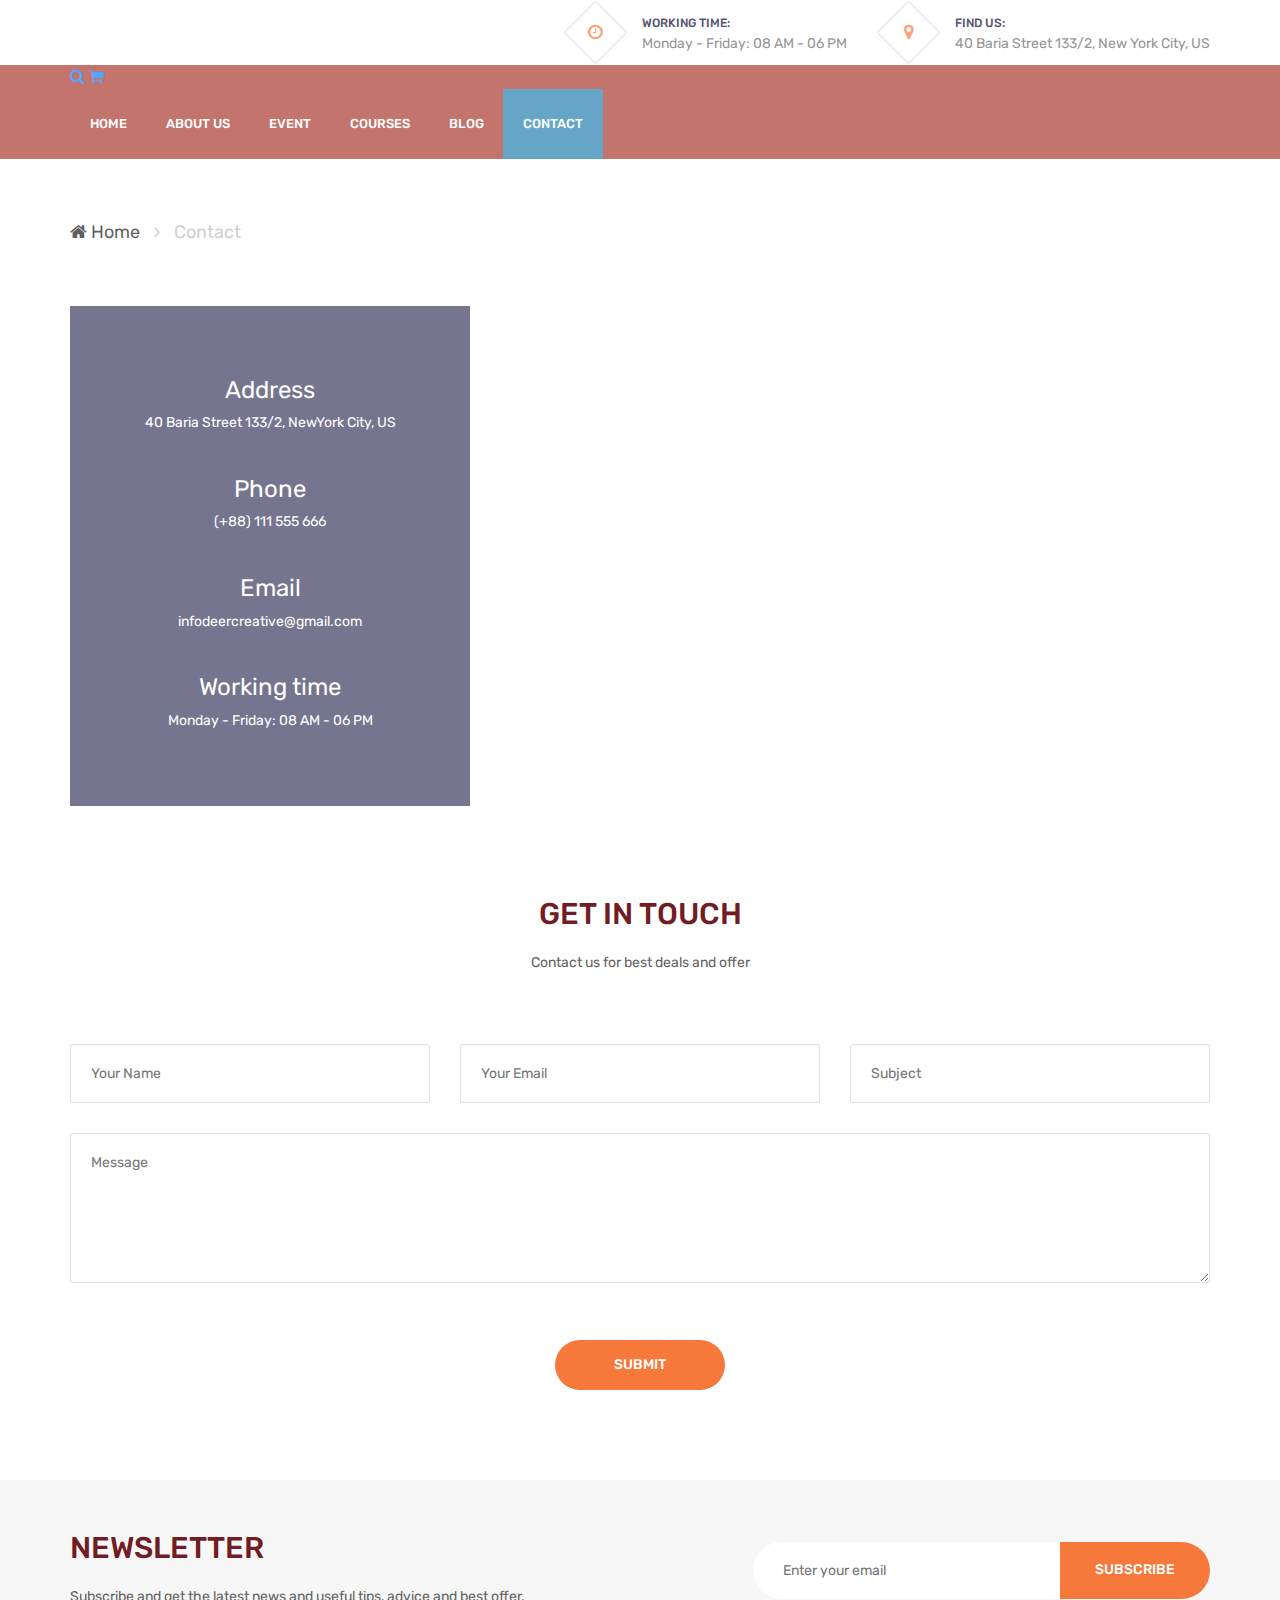
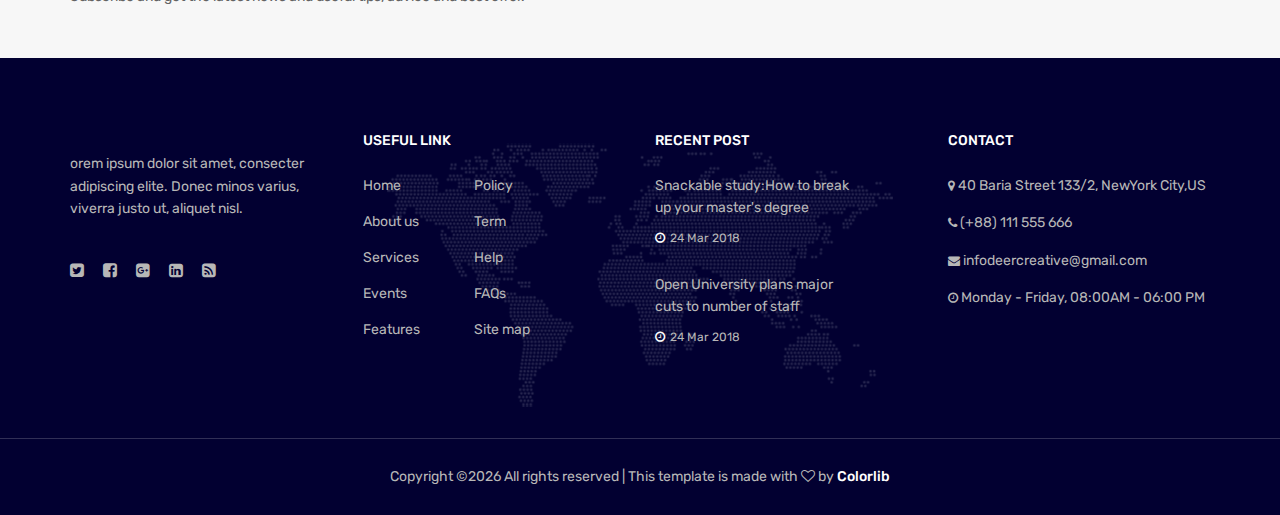
==== contact.html @ a2e0d4f1 "unica" ====
<!DOCTYPE html>
<html lang="en">
<head>
	<title>Unica - University Template</title>
	<meta charset="UTF-8">
	<meta name="description" content="Unica University Template">
	<meta name="keywords" content="event, unica, creative, html">
	<meta name="viewport" content="width=device-width, initial-scale=1.0">
	<!-- Favicon -->   
	<link href="img/favicon.ico" rel="shortcut icon"/>

	<!-- Google Fonts -->
	<link href="https://fonts.googleapis.com/css?family=Rubik:400,400i,500,500i,700,700i" rel="stylesheet">

	<!-- Stylesheets -->
	<link rel="stylesheet" href="css/bootstrap.min.css"/>
	<link rel="stylesheet" href="css/font-awesome.min.css"/>
	<link rel="stylesheet" href="css/themify-icons.css"/>
	<link rel="stylesheet" href="css/owl.carousel.css"/>
	<link rel="stylesheet" href="css/style.css"/>


	<!--[if lt IE 9]>
	  <script src="https://oss.maxcdn.com/html5shiv/3.7.2/html5shiv.min.js"></script>
	  <script src="https://oss.maxcdn.com/respond/1.4.2/respond.min.js"></script>
	<![endif]-->

</head>
<body>
	<!-- Page Preloder -->
	<div id="preloder">
		<div class="loader"></div>
	</div>


	<!-- header section -->
	<header class="header-section">
		<div class="container">
			<!-- logo -->
			<a href="index.html" class="site-logo"><img src="img/logo.png" alt=""></a>
			<div class="nav-switch">
				<i class="fa fa-bars"></i>
			</div>
			<div class="header-info">
				<div class="hf-item">
					<i class="fa fa-clock-o"></i>
					<p><span>Working time:</span>Monday - Friday: 08 AM - 06 PM</p>
				</div>
				<div class="hf-item">
					<i class="fa fa-map-marker"></i>
					<p><span>Find us:</span>40 Baria Street 133/2, New York City, US</p>
				</div>
			</div>
		</div>
	</header>
	<!-- header section end-->


	<!-- Header section  -->
	<nav class="nav-section">
		<div class="container">
			<div class="nav-right">
				<a href=""><i class="fa fa-search"></i></a>
				<a href=""><i class="fa fa-shopping-cart"></i></a>
			</div>
			<ul class="main-menu">
				<li><a href="index.html">Home</a></li>
				<li><a href="about.html">About Us</a></li>
				<li><a href="#">Event</a></li>
				<li><a href="course.html">COURSES</a></li>
				<li><a href="blog.html">blog</a></li>
				<li class="active"><a href="contact.html">Contact</a></li>
			</ul>
		</div>
	</nav>
	<!-- Header section end -->


	<!-- Breadcrumb section -->
	<div class="site-breadcrumb">
		<div class="container">
			<a href="#"><i class="fa fa-home"></i> Home</a> <i class="fa fa-angle-right"></i>
			<span>Contact</span>
		</div>
	</div>
	<!-- Breadcrumb section end -->


	<!-- Courses section -->
	<section class="contact-page spad pt-0">
		<div class="container">
			<div class="map-section">
				<div class="contact-info-warp">
					<div class="contact-info">
						<h4>Address</h4>
						<p>40 Baria Street 133/2, NewYork City, US</p>
					</div>
					<div class="contact-info">
						<h4>Phone</h4>
						<p>(+88) 111 555 666</p>
					</div>
					<div class="contact-info">
						<h4>Email</h4>
						<p>infodeercreative@gmail.com</p>
					</div>
					<div class="contact-info">
						<h4>Working time</h4>
						<p>Monday - Friday: 08 AM - 06 PM</p>
					</div>
				</div>
				<!-- Google map -->
				<div class="map" id="map-canvas"></div>
			</div>
			<div class="contact-form spad pb-0">
				<div class="section-title text-center">
					<h3>GET IN TOUCH</h3>
					<p>Contact us for best deals and offer</p>
				</div>
				<form class="comment-form --contact">
					<div class="row">
						<div class="col-lg-4">
							<input type="text" placeholder="Your Name">
						</div>
						<div class="col-lg-4">
							<input type="text" placeholder="Your Email">
						</div>
						<div class="col-lg-4">
							<input type="text" placeholder="Subject">
						</div>
						<div class="col-lg-12">
							<textarea placeholder="Message"></textarea>
							<div class="text-center">
								<button class="site-btn">SUBMIT</button>
							</div>
						</div>
					</div>
				</form>
			</div>
		</div>
	</section>
	<!-- Courses section end-->


	<!-- Newsletter section -->
	<section class="newsletter-section">
		<div class="container">
			<div class="row">
				<div class="col-md-5 col-lg-7">
					<div class="section-title mb-md-0">
					<h3>NEWSLETTER</h3>
					<p>Subscribe and get the latest news and useful tips, advice and best offer.</p>
				</div>
				</div>
				<div class="col-md-7 col-lg-5">
					<form class="newsletter">
						<input type="text" placeholder="Enter your email">
						<button class="site-btn">SUBSCRIBE</button>
					</form>
				</div>
			</div>
		</div>
	</section>
	<!-- Newsletter section end -->	


	<!-- Footer section -->
	<footer class="footer-section">
		<div class="container footer-top">
			<div class="row">
				<!-- widget -->
				<div class="col-sm-6 col-lg-3 footer-widget">
					<div class="about-widget">
						<img src="img/logo-light.png" alt="">
						<p>orem ipsum dolor sit amet, consecter adipiscing elite. Donec minos varius, viverra justo ut, aliquet nisl.</p>
						<div class="social pt-1">
							<a href=""><i class="fa fa-twitter-square"></i></a>
							<a href=""><i class="fa fa-facebook-square"></i></a>
							<a href=""><i class="fa fa-google-plus-square"></i></a>
							<a href=""><i class="fa fa-linkedin-square"></i></a>
							<a href=""><i class="fa fa-rss-square"></i></a>
						</div>
					</div>
				</div>
				<!-- widget -->
				<div class="col-sm-6 col-lg-3 footer-widget">
					<h6 class="fw-title">USEFUL LINK</h6>
					<div class="dobule-link">
						<ul>
							<li><a href="">Home</a></li>
							<li><a href="">About us</a></li>
							<li><a href="">Services</a></li>
							<li><a href="">Events</a></li>
							<li><a href="">Features</a></li>
						</ul>
						<ul>
							<li><a href="">Policy</a></li>
							<li><a href="">Term</a></li>
							<li><a href="">Help</a></li>
							<li><a href="">FAQs</a></li>
							<li><a href="">Site map</a></li>
						</ul>
					</div>
				</div>
				<!-- widget -->
				<div class="col-sm-6 col-lg-3 footer-widget">
					<h6 class="fw-title">RECENT POST</h6>
					<ul class="recent-post">
						<li>
							<p>Snackable study:How to break <br> up your master's degree</p>
							<span><i class="fa fa-clock-o"></i>24 Mar 2018</span>
						</li>
						<li>
							<p>Open University plans major <br> cuts to number of staff</p>
							<span><i class="fa fa-clock-o"></i>24 Mar 2018</span>
						</li>
					</ul>
				</div>
				<!-- widget -->
				<div class="col-sm-6 col-lg-3 footer-widget">
					<h6 class="fw-title">CONTACT</h6>
					<ul class="contact">
						<li><p><i class="fa fa-map-marker"></i> 40 Baria Street 133/2, NewYork City,US</p></li>
						<li><p><i class="fa fa-phone"></i> (+88) 111 555 666</p></li>
						<li><p><i class="fa fa-envelope"></i> infodeercreative@gmail.com</p></li>
						<li><p><i class="fa fa-clock-o"></i> Monday - Friday, 08:00AM - 06:00 PM</p></li>
					</ul>
				</div>
			</div>
		</div>
		<!-- copyright -->
		<div class="copyright">
			<div class="container">
				<p><!-- Link back to Colorlib can't be removed. Template is licensed under CC BY 3.0. -->
Copyright &copy;<script>document.write(new Date().getFullYear());</script> All rights reserved | This template is made with <i class="fa fa-heart-o" aria-hidden="true"></i> by <a href="https://colorlib.com" target="_blank">Colorlib</a>
<!-- Link back to Colorlib can't be removed. Template is licensed under CC BY 3.0. --></p>
			</div>		
		</div>
	</footer>
	<!-- Footer section end-->



	<!--====== Javascripts & Jquery ======-->
	<script src="js/jquery-3.2.1.min.js"></script>
	<script src="js/owl.carousel.min.js"></script>
	<script src="js/jquery.countdown.js"></script>
	<script src="js/masonry.pkgd.min.js"></script>
	<script src="js/magnific-popup.min.js"></script>
	<script src="js/main.js"></script>


	<!-- load for map -->
	<script src="https://maps.googleapis.com/maps/api/js?key=AIzaSyB0YyDTa0qqOjIerob2VTIwo_XVMhrruxo"></script>
	<script src="js/map.js"></script>
	
</body>
</html>
---- css/themify-icons.css ----
@font-face {
	font-family: 'themify';
	src:url('../icon-fonts/themify.eot?-fvbane');
	src:url('../icon-fonts/themify.eot?#iefix-fvbane') format('embedded-opentype'),
		url('../icon-fonts/themify.woff?-fvbane') format('woff'),
		url('../icon-fonts/themify.ttf?-fvbane') format('truetype'),
		url('../icon-fonts/themify.svg?-fvbane#themify') format('svg');
	font-weight: normal;
	font-style: normal;
}

[class^="ti-"], [class*=" ti-"] {
	font-family: 'themify';
	speak: none;
	font-style: normal;
	font-weight: normal;
	font-variant: normal;
	text-transform: none;
	line-height: 1;

	/* Better Font Rendering =========== */
	-webkit-font-smoothing: antialiased;
	-moz-osx-font-smoothing: grayscale;
}

.ti-wand:before {
	content: "\e600";
}
.ti-volume:before {
	content: "\e601";
}
.ti-user:before {
	content: "\e602";
}
.ti-unlock:before {
	content: "\e603";
}
.ti-unlink:before {
	content: "\e604";
}
.ti-trash:before {
	content: "\e605";
}
.ti-thought:before {
	content: "\e606";
}
.ti-target:before {
	content: "\e607";
}
.ti-tag:before {
	content: "\e608";
}
.ti-tablet:before {
	content: "\e609";
}
.ti-star:before {
	content: "\e60a";
}
.ti-spray:before {
	content: "\e60b";
}
.ti-signal:before {
	content: "\e60c";
}
.ti-shopping-cart:before {
	content: "\e60d";
}
.ti-shopping-cart-full:before {
	content: "\e60e";
}
.ti-settings:before {
	content: "\e60f";
}
.ti-search:before {
	content: "\e610";
}
.ti-zoom-in:before {
	content: "\e611";
}
.ti-zoom-out:before {
	content: "\e612";
}
.ti-cut:before {
	content: "\e613";
}
.ti-ruler:before {
	content: "\e614";
}
.ti-ruler-pencil:before {
	content: "\e615";
}
.ti-ruler-alt:before {
	content: "\e616";
}
.ti-bookmark:before {
	content: "\e617";
}
.ti-bookmark-alt:before {
	content: "\e618";
}
.ti-reload:before {
	content: "\e619";
}
.ti-plus:before {
	content: "\e61a";
}
.ti-pin:before {
	content: "\e61b";
}
.ti-pencil:before {
	content: "\e61c";
}
.ti-pencil-alt:before {
	content: "\e61d";
}
.ti-paint-roller:before {
	content: "\e61e";
}
.ti-paint-bucket:before {
	content: "\e61f";
}
.ti-na:before {
	content: "\e620";
}
.ti-mobile:before {
	content: "\e621";
}
.ti-minus:before {
	content: "\e622";
}
.ti-medall:before {
	content: "\e623";
}
.ti-medall-alt:before {
	content: "\e624";
}
.ti-marker:before {
	content: "\e625";
}
.ti-marker-alt:before {
	content: "\e626";
}
.ti-arrow-up:before {
	content: "\e627";
}
.ti-arrow-right:before {
	content: "\e628";
}
.ti-arrow-left:before {
	content: "\e629";
}
.ti-arrow-down:before {
	content: "\e62a";
}
.ti-lock:before {
	content: "\e62b";
}
.ti-location-arrow:before {
	content: "\e62c";
}
.ti-link:before {
	content: "\e62d";
}
.ti-layout:before {
	content: "\e62e";
}
.ti-layers:before {
	content: "\e62f";
}
.ti-layers-alt:before {
	content: "\e630";
}
.ti-key:before {
	content: "\e631";
}
.ti-import:before {
	content: "\e632";
}
.ti-image:before {
	content: "\e633";
}
.ti-heart:before {
	content: "\e634";
}
.ti-heart-broken:before {
	content: "\e635";
}
.ti-hand-stop:before {
	content: "\e636";
}
.ti-hand-open:before {
	content: "\e637";
}
.ti-hand-drag:before {
	content: "\e638";
}
.ti-folder:before {
	content: "\e639";
}
.ti-flag:before {
	content: "\e63a";
}
.ti-flag-alt:before {
	content: "\e63b";
}
.ti-flag-alt-2:before {
	content: "\e63c";
}
.ti-eye:before {
	content: "\e63d";
}
.ti-export:before {
	content: "\e63e";
}
.ti-exchange-vertical:before {
	content: "\e63f";
}
.ti-desktop:before {
	content: "\e640";
}
.ti-cup:before {
	content: "\e641";
}
.ti-crown:before {
	content: "\e642";
}
.ti-comments:before {
	content: "\e643";
}
.ti-comment:before {
	content: "\e644";
}
.ti-comment-alt:before {
	content: "\e645";
}
.ti-close:before {
	content: "\e646";
}
.ti-clip:before {
	content: "\e647";
}
.ti-angle-up:before {
	content: "\e648";
}
.ti-angle-right:before {
	content: "\e649";
}
.ti-angle-left:before {
	content: "\e64a";
}
.ti-angle-down:before {
	content: "\e64b";
}
.ti-check:before {
	content: "\e64c";
}
.ti-check-box:before {
	content: "\e64d";
}
.ti-camera:before {
	content: "\e64e";
}
.ti-announcement:before {
	content: "\e64f";
}
.ti-brush:before {
	content: "\e650";
}
.ti-briefcase:before {
	content: "\e651";
}
.ti-bolt:before {
	content: "\e652";
}
.ti-bolt-alt:before {
	content: "\e653";
}
.ti-blackboard:before {
	content: "\e654";
}
.ti-bag:before {
	content: "\e655";
}
.ti-move:before {
	content: "\e656";
}
.ti-arrows-vertical:before {
	content: "\e657";
}
.ti-arrows-horizontal:before {
	content: "\e658";
}
.ti-fullscreen:before {
	content: "\e659";
}
.ti-arrow-top-right:before {
	content: "\e65a";
}
.ti-arrow-top-left:before {
	content: "\e65b";
}
.ti-arrow-circle-up:before {
	content: "\e65c";
}
.ti-arrow-circle-right:before {
	content: "\e65d";
}
.ti-arrow-circle-left:before {
	content: "\e65e";
}
.ti-arrow-circle-down:before {
	content: "\e65f";
}
.ti-angle-double-up:before {
	content: "\e660";
}
.ti-angle-double-right:before {
	content: "\e661";
}
.ti-angle-double-left:before {
	content: "\e662";
}
.ti-angle-double-down:before {
	content: "\e663";
}
.ti-zip:before {
	content: "\e664";
}
.ti-world:before {
	content: "\e665";
}
.ti-wheelchair:before {
	content: "\e666";
}
.ti-view-list:before {
	content: "\e667";
}
.ti-view-list-alt:before {
	content: "\e668";
}
.ti-view-grid:before {
	content: "\e669";
}
.ti-uppercase:before {
	content: "\e66a";
}
.ti-upload:before {
	content: "\e66b";
}
.ti-underline:before {
	content: "\e66c";
}
.ti-truck:before {
	content: "\e66d";
}
.ti-timer:before {
	content: "\e66e";
}
.ti-ticket:before {
	content: "\e66f";
}
.ti-thumb-up:before {
	content: "\e670";
}
.ti-thumb-down:before {
	content: "\e671";
}
.ti-text:before {
	content: "\e672";
}
.ti-stats-up:before {
	content: "\e673";
}
.ti-stats-down:before {
	content: "\e674";
}
.ti-split-v:before {
	content: "\e675";
}
.ti-split-h:before {
	content: "\e676";
}
.ti-smallcap:before {
	content: "\e677";
}
.ti-shine:before {
	content: "\e678";
}
.ti-shift-right:before {
	content: "\e679";
}
.ti-shift-left:before {
	content: "\e67a";
}
.ti-shield:before {
	content: "\e67b";
}
.ti-notepad:before {
	content: "\e67c";
}
.ti-server:before {
	content: "\e67d";
}
.ti-quote-right:before {
	content: "\e67e";
}
.ti-quote-left:before {
	content: "\e67f";
}
.ti-pulse:before {
	content: "\e680";
}
.ti-printer:before {
	content: "\e681";
}
.ti-power-off:before {
	content: "\e682";
}
.ti-plug:before {
	content: "\e683";
}
.ti-pie-chart:before {
	content: "\e684";
}
.ti-paragraph:before {
	content: "\e685";
}
.ti-panel:before {
	content: "\e686";
}
.ti-package:before {
	content: "\e687";
}
.ti-music:before {
	content: "\e688";
}
.ti-music-alt:before {
	content: "\e689";
}
.ti-mouse:before {
	content: "\e68a";
}
.ti-mouse-alt:before {
	content: "\e68b";
}
.ti-money:before {
	content: "\e68c";
}
.ti-microphone:before {
	content: "\e68d";
}
.ti-menu:before {
	content: "\e68e";
}
.ti-menu-alt:before {
	content: "\e68f";
}
.ti-map:before {
	content: "\e690";
}
.ti-map-alt:before {
	content: "\e691";
}
.ti-loop:before {
	content: "\e692";
}
.ti-location-pin:before {
	content: "\e693";
}
.ti-list:before {
	content: "\e694";
}
.ti-light-bulb:before {
	content: "\e695";
}
.ti-Italic:before {
	content: "\e696";
}
.ti-info:before {
	content: "\e697";
}
.ti-infinite:before {
	content: "\e698";
}
.ti-id-badge:before {
	content: "\e699";
}
.ti-hummer:before {
	content: "\e69a";
}
.ti-home:before {
	content: "\e69b";
}
.ti-help:before {
	content: "\e69c";
}
.ti-headphone:before {
	content: "\e69d";
}
.ti-harddrives:before {
	content: "\e69e";
}
.ti-harddrive:before {
	content: "\e69f";
}
.ti-gift:before {
	content: "\e6a0";
}
.ti-game:before {
	content: "\e6a1";
}
.ti-filter:before {
	content: "\e6a2";
}
.ti-files:before {
	content: "\e6a3";
}
.ti-file:before {
	content: "\e6a4";
}
.ti-eraser:before {
	content: "\e6a5";
}
.ti-envelope:before {
	content: "\e6a6";
}
.ti-download:before {
	content: "\e6a7";
}
.ti-direction:before {
	content: "\e6a8";
}
.ti-direction-alt:before {
	content: "\e6a9";
}
.ti-dashboard:before {
	content: "\e6aa";
}
.ti-control-stop:before {
	content: "\e6ab";
}
.ti-control-shuffle:before {
	content: "\e6ac";
}
.ti-control-play:before {
	content: "\e6ad";
}
.ti-control-pause:before {
	content: "\e6ae";
}
.ti-control-forward:before {
	content: "\e6af";
}
.ti-control-backward:before {
	content: "\e6b0";
}
.ti-cloud:before {
	content: "\e6b1";
}
.ti-cloud-up:before {
	content: "\e6b2";
}
.ti-cloud-down:before {
	content: "\e6b3";
}
.ti-clipboard:before {
	content: "\e6b4";
}
.ti-car:before {
	content: "\e6b5";
}
.ti-calendar:before {
	content: "\e6b6";
}
.ti-book:before {
	content: "\e6b7";
}
.ti-bell:before {
	content: "\e6b8";
}
.ti-basketball:before {
	content: "\e6b9";
}
.ti-bar-chart:before {
	content: "\e6ba";
}
.ti-bar-chart-alt:before {
	content: "\e6bb";
}
.ti-back-right:before {
	content: "\e6bc";
}
.ti-back-left:before {
	content: "\e6bd";
}
.ti-arrows-corner:before {
	content: "\e6be";
}
.ti-archive:before {
	content: "\e6bf";
}
.ti-anchor:before {
	content: "\e6c0";
}
.ti-align-right:before {
	content: "\e6c1";
}
.ti-align-left:before {
	content: "\e6c2";
}
.ti-align-justify:before {
	content: "\e6c3";
}
.ti-align-center:before {
	content: "\e6c4";
}
.ti-alert:before {
	content: "\e6c5";
}
.ti-alarm-clock:before {
	content: "\e6c6";
}
.ti-agenda:before {
	content: "\e6c7";
}
.ti-write:before {
	content: "\e6c8";
}
.ti-window:before {
	content: "\e6c9";
}
.ti-widgetized:before {
	content: "\e6ca";
}
.ti-widget:before {
	content: "\e6cb";
}
.ti-widget-alt:before {
	content: "\e6cc";
}
.ti-wallet:before {
	content: "\e6cd";
}
.ti-video-clapper:before {
	content: "\e6ce";
}
.ti-video-camera:before {
	content: "\e6cf";
}
.ti-vector:before {
	content: "\e6d0";
}
.ti-themify-logo:before {
	content: "\e6d1";
}
.ti-themify-favicon:before {
	content: "\e6d2";
}
.ti-themify-favicon-alt:before {
	content: "\e6d3";
}
.ti-support:before {
	content: "\e6d4";
}
.ti-stamp:before {
	content: "\e6d5";
}
.ti-split-v-alt:before {
	content: "\e6d6";
}
.ti-slice:before {
	content: "\e6d7";
}
.ti-shortcode:before {
	content: "\e6d8";
}
.ti-shift-right-alt:before {
	content: "\e6d9";
}
.ti-shift-left-alt:before {
	content: "\e6da";
}
.ti-ruler-alt-2:before {
	content: "\e6db";
}
.ti-receipt:before {
	content: "\e6dc";
}
.ti-pin2:before {
	content: "\e6dd";
}
.ti-pin-alt:before {
	content: "\e6de";
}
.ti-pencil-alt2:before {
	content: "\e6df";
}
.ti-palette:before {
	content: "\e6e0";
}
.ti-more:before {
	content: "\e6e1";
}
.ti-more-alt:before {
	content: "\e6e2";
}
.ti-microphone-alt:before {
	content: "\e6e3";
}
.ti-magnet:before {
	content: "\e6e4";
}
.ti-line-double:before {
	content: "\e6e5";
}
.ti-line-dotted:before {
	content: "\e6e6";
}
.ti-line-dashed:before {
	content: "\e6e7";
}
.ti-layout-width-full:before {
	content: "\e6e8";
}
.ti-layout-width-default:before {
	content: "\e6e9";
}
.ti-layout-width-default-alt:before {
	content: "\e6ea";
}
.ti-layout-tab:before {
	content: "\e6eb";
}
.ti-layout-tab-window:before {
	content: "\e6ec";
}
.ti-layout-tab-v:before {
	content: "\e6ed";
}
.ti-layout-tab-min:before {
	content: "\e6ee";
}
.ti-layout-slider:before {
	content: "\e6ef";
}
.ti-layout-slider-alt:before {
	content: "\e6f0";
}
.ti-layout-sidebar-right:before {
	content: "\e6f1";
}
.ti-layout-sidebar-none:before {
	content: "\e6f2";
}
.ti-layout-sidebar-left:before {
	content: "\e6f3";
}
.ti-layout-placeholder:before {
	content: "\e6f4";
}
.ti-layout-menu:before {
	content: "\e6f5";
}
.ti-layout-menu-v:before {
	content: "\e6f6";
}
.ti-layout-menu-separated:before {
	content: "\e6f7";
}
.ti-layout-menu-full:before {
	content: "\e6f8";
}
.ti-layout-media-right-alt:before {
	content: "\e6f9";
}
.ti-layout-media-right:before {
	content: "\e6fa";
}
.ti-layout-media-overlay:before {
	content: "\e6fb";
}
.ti-layout-media-overlay-alt:before {
	content: "\e6fc";
}
.ti-layout-media-overlay-alt-2:before {
	content: "\e6fd";
}
.ti-layout-media-left-alt:before {
	content: "\e6fe";
}
.ti-layout-media-left:before {
	content: "\e6ff";
}
.ti-layout-media-center-alt:before {
	content: "\e700";
}
.ti-layout-media-center:before {
	content: "\e701";
}
.ti-layout-list-thumb:before {
	content: "\e702";
}
.ti-layout-list-thumb-alt:before {
	content: "\e703";
}
.ti-layout-list-post:before {
	content: "\e704";
}
.ti-layout-list-large-image:before {
	content: "\e705";
}
.ti-layout-line-solid:before {
	content: "\e706";
}
.ti-layout-grid4:before {
	content: "\e707";
}
.ti-layout-grid3:before {
	content: "\e708";
}
.ti-layout-grid2:before {
	content: "\e709";
}
.ti-layout-grid2-thumb:before {
	content: "\e70a";
}
.ti-layout-cta-right:before {
	content: "\e70b";
}
.ti-layout-cta-left:before {
	content: "\e70c";
}
.ti-layout-cta-center:before {
	content: "\e70d";
}
.ti-layout-cta-btn-right:before {
	content: "\e70e";
}
.ti-layout-cta-btn-left:before {
	content: "\e70f";
}
.ti-layout-column4:before {
	content: "\e710";
}
.ti-layout-column3:before {
	content: "\e711";
}
.ti-layout-column2:before {
	content: "\e712";
}
.ti-layout-accordion-separated:before {
	content: "\e713";
}
.ti-layout-accordion-merged:before {
	content: "\e714";
}
.ti-layout-accordion-list:before {
	content: "\e715";
}
.ti-ink-pen:before {
	content: "\e716";
}
.ti-info-alt:before {
	content: "\e717";
}
.ti-help-alt:before {
	content: "\e718";
}
.ti-headphone-alt:before {
	content: "\e719";
}
.ti-hand-point-up:before {
	content: "\e71a";
}
.ti-hand-point-right:before {
	content: "\e71b";
}
.ti-hand-point-left:before {
	content: "\e71c";
}
.ti-hand-point-down:before {
	content: "\e71d";
}
.ti-gallery:before {
	content: "\e71e";
}
.ti-face-smile:before {
	content: "\e71f";
}
.ti-face-sad:before {
	content: "\e720";
}
.ti-credit-card:before {
	content: "\e721";
}
.ti-control-skip-forward:before {
	content: "\e722";
}
.ti-control-skip-backward:before {
	content: "\e723";
}
.ti-control-record:before {
	content: "\e724";
}
.ti-control-eject:before {
	content: "\e725";
}
.ti-comments-smiley:before {
	content: "\e726";
}
.ti-brush-alt:before {
	content: "\e727";
}
.ti-youtube:before {
	content: "\e728";
}
.ti-vimeo:before {
	content: "\e729";
}
.ti-twitter:before {
	content: "\e72a";
}
.ti-time:before {
	content: "\e72b";
}
.ti-tumblr:before {
	content: "\e72c";
}
.ti-skype:before {
	content: "\e72d";
}
.ti-share:before {
	content: "\e72e";
}
.ti-share-alt:before {
	content: "\e72f";
}
.ti-rocket:before {
	content: "\e730";
}
.ti-pinterest:before {
	content: "\e731";
}
.ti-new-window:before {
	content: "\e732";
}
.ti-microsoft:before {
	content: "\e733";
}
.ti-list-ol:before {
	content: "\e734";
}
.ti-linkedin:before {
	content: "\e735";
}
.ti-layout-sidebar-2:before {
	content: "\e736";
}
.ti-layout-grid4-alt:before {
	content: "\e737";
}
.ti-layout-grid3-alt:before {
	content: "\e738";
}
.ti-layout-grid2-alt:before {
	content: "\e739";
}
.ti-layout-column4-alt:before {
	content: "\e73a";
}
.ti-layout-column3-alt:before {
	content: "\e73b";
}
.ti-layout-column2-alt:before {
	content: "\e73c";
}
.ti-instagram:before {
	content: "\e73d";
}
.ti-google:before {
	content: "\e73e";
}
.ti-github:before {
	content: "\e73f";
}
.ti-flickr:before {
	content: "\e740";
}
.ti-facebook:before {
	content: "\e741";
}
.ti-dropbox:before {
	content: "\e742";
}
.ti-dribbble:before {
	content: "\e743";
}
.ti-apple:before {
	content: "\e744";
}
.ti-android:before {
	content: "\e745";
}
.ti-save:before {
	content: "\e746";
}
.ti-save-alt:before {
	content: "\e747";
}
.ti-yahoo:before {
	content: "\e748";
}
.ti-wordpress:before {
	content: "\e749";
}
.ti-vimeo-alt:before {
	content: "\e74a";
}
.ti-twitter-alt:before {
	content: "\e74b";
}
.ti-tumblr-alt:before {
	content: "\e74c";
}
.ti-trello:before {
	content: "\e74d";
}
.ti-stack-overflow:before {
	content: "\e74e";
}
.ti-soundcloud:before {
	content: "\e74f";
}
.ti-sharethis:before {
	content: "\e750";
}
.ti-sharethis-alt:before {
	content: "\e751";
}
.ti-reddit:before {
	content: "\e752";
}
.ti-pinterest-alt:before {
	content: "\e753";
}
.ti-microsoft-alt:before {
	content: "\e754";
}
.ti-linux:before {
	content: "\e755";
}
.ti-jsfiddle:before {
	content: "\e756";
}
.ti-joomla:before {
	content: "\e757";
}
.ti-html5:before {
	content: "\e758";
}
.ti-flickr-alt:before {
	content: "\e759";
}
.ti-email:before {
	content: "\e75a";
}
.ti-drupal:before {
	content: "\e75b";
}
.ti-dropbox-alt:before {
	content: "\e75c";
}
.ti-css3:before {
	content: "\e75d";
}
.ti-rss:before {
	content: "\e75e";
}
.ti-rss-alt:before {
	content: "\e75f";
}
---- css/style.css ----
html,
body {
	height: 100%;
	font-family: 'Rubik', sans-serif;
}

h1,
h2,
h3,
h4,
h5,
h6 {
	color:#721c24;
	margin: 0;
	font-weight: 500;
	font-family: 'Rubik', sans-serif;
}

h1 {
	font-size: 60px;
}

h2 {
	font-size: 36px;
	line-height: 1.2;
}

h3 {
	font-size: 30px;
}

h4 {
	font-size: 24px;
}

h5 {
	font-size: 20px;
}

h6 {
	font-size: 14px;
}

p {
	font-size: 14px;
	color: #636363;
	line-height: 1.6;
}

img {
	max-width: 100%;
}

input:focus,
select:focus,
button:focus,
textarea:focus {
	outline: none;
}

a:hover,
a:focus {
	text-decoration: none;
	outline: none;
}

ul,
ol {
	padding: 0;
	margin: 0;
}

/*---------------------
	Helper CSS
-----------------------*/

.spad {
	padding-top: 90px;
	padding-bottom: 90px;
}

.section-title {
	margin-bottom: 70px;
}

.section-title h3 {
	text-transform: uppercase;
	margin-bottom: 20px;
}

.section-title p {
	margin-bottom: 0;
}

.set-bg {
	background-repeat: no-repeat;
	background-size: cover;
	background-position: center 0;
}

.text-white h1,
.text-white h2,
.text-white h3,
.text-white h4,
.text-white h5,
.text-white p,
.text-white span,
.text-white li,
.text-white a {
	color: #fff;
}

/*---------------------
	Commom elements
-----------------------*/

/* Buttons */

.site-btn {
	position: relative;
	display: inline-block;
	text-transform: uppercase;
	background: #f6783a;
	color: #fff;
	padding: 18px 30px;
	font-size: 14px;
	font-weight: 500;
	line-height: 14px;
	border-radius: 50px;
	min-width: 170px;
	text-align: center;
	border: none;
	cursor: pointer;
}

/* Image Popup */

.img-popup-warp .mfp-content,
.img-popup-warp.mfp-ready.mfp-removing .mfp-content {
	opacity: 0;
	-webkit-transform: scale(0.8);
	-ms-transform: scale(0.8);
	transform: scale(0.8);
	-webkit-transition: all 0.4s;
	-o-transition: all 0.4s;
	transition: all 0.4s;
}

.img-popup-warp.mfp-ready .mfp-content {
	opacity: 1;
	-webkit-transform: scale(1);
	-ms-transform: scale(1);
	transform: scale(1);
}

/* Preloder */

#preloder {
	position: fixed;
	width: 100%;
	height: 100%;
	top: 0;
	left: 0;
	z-index: 999999;
	background: #fff;
}

.loader {
	width: 40px;
	height: 40px;
	position: absolute;
	top: 50%;
	left: 50%;
	margin-top: -13px;
	margin-left: -13px;
	border-radius: 60px;
	animation: loader 0.8s linear infinite;
	-webkit-animation: loader 0.8s linear infinite;
}

@keyframes loader {
	0% {
		-webkit-transform: rotate(0deg);
		        transform: rotate(0deg);
		border: 4px solid #f44336;
		border-left-color: transparent;
	}
	50% {
		-webkit-transform: rotate(180deg);
		        transform: rotate(180deg);
		border: 4px solid #673ab7;
		border-left-color: transparent;
	}
	100% {
		-webkit-transform: rotate(360deg);
		        transform: rotate(360deg);
		border: 4px solid #f44336;
		border-left-color: transparent;
	}
}

@-webkit-keyframes loader {
	0% {
		-webkit-transform: rotate(0deg);
		border: 4px solid #f44336;
		border-left-color: transparent;
	}
	50% {
		-webkit-transform: rotate(180deg);
		border: 4px solid #673ab7;
		border-left-color: transparent;
	}
	100% {
		-webkit-transform: rotate(360deg);
		border: 4px solid #f44336;
		border-left-color: transparent;
	}
}

/*---------------------
	Header section
-----------------------*/

.header-section {
	padding: 20px 90;
	overflow: hidden;
}

.site-logo {
	display: inline-block;
	margin-right: 50px;
	padding-top: 20px;
}

.header-info {
	display: inline-block;
	float: right;
}

.header-info .hf-item {
	display: inline-block;
	margin-left: 35px;
}

.header-info .hf-item i {
	width: 45px;
	height: 45px;
	display: inline-block;
	position: relative;
	text-align: center;
	color: #f6783a;
	font-size: 17px;
	padding-top: 13px;
	margin-right: 20px;
	margin-top: 10px;
	margin-bottom: 10px;
}

.header-info .hf-item i:after {
	position: absolute;
	content: '';
	width: 100%;
	height: 100%;
	left: 0;
	top: 0;
	border: 1px solid #d2d2db;
	-webkit-transform: rotate(45deg);
	    -ms-transform: rotate(45deg);
	        transform: rotate(45deg);
	border-radius: 2px;
}

.header-info .hf-item p {
	display: inline-block;
	position: relative;
	top: 10px;
	margin-bottom: 0;
}

.header-info .hf-item p span {
	display: block;
	font-size: 12px;
	text-transform: uppercase;
	color: #020031;
	font-weight: 500;
}

.nav-switch {
	display: none;
}

.nav-section {
	background: #a63125;
}


.main-menu {
	list-style: none;
}

.main-menu li {
	display: inline;
}

.main-menu li a {
	display: inline-block;
	color: #fff;
	font-size: 13px;
	text-transform: uppercase;
	font-weight: 500;
	padding: 25px 20px;
	margin-right: -5px;
	-webkit-transition: all 0.4s ease 0s;
	-o-transition: all 0.4s ease 0s;
	transition: all 0.4s ease 0s;
}

.main-menu li a:hover {
	background: #1b7bad;
}

.main-menu li.active a {
	background: #1b7bad;
}

/*---------------------
	Hero Section
-----------------------*/

.hs-item {
	min-height: 760px;
	position: relative;
	display: table;
	width: 100%;
}

.hs-item .hs-text {
	position: relative;
	display: table-cell;
	vertical-align: middle;
	z-index: 2;
}

.hs-item .hs-subtitle {
	font-size: 16px;
	text-transform: uppercase;
	color: #f6783a;
	font-weight: 500;
	letter-spacing: 2px;
	margin-bottom: 30px;
	position: relative;
	opacity: 0;
	top: 50px;
}

.hs-item .hs-title {
	color:#a63125;
	font-size: 48px;
	margin-bottom: 25px;
	position: relative;
	left: 150px;
	opacity: 0;
	text-transform: uppercase;
}

.hs-item .hs-des {
	color:#1b7bad;
	font-size: 16px;
	line-height: 2;
	position: relative;
	left: 150px;
	opacity: 0;
}

.hs-item .site-btn {
	margin-top: 30px;
	opacity: 0;
	top: 50px;
}

.owl-item.active .hs-item .hs-title,
.owl-item.active .hs-item .hs-des,
.owl-item.active .hs-item .hs-subtitle,
.owl-item.active .hs-item .site-btn {
	left: 0;
	top: 0;
	opacity: 1;
}

.owl-item.active .hs-item .hs-subtitle {
	-webkit-transition: all 0.5s ease 0.4s;
	-o-transition: all 0.5s ease 0.4s;
	transition: all 0.5s ease 0.4s;
}

.owl-item.active .hs-item .hs-title {
	-webkit-transition: all 0.5s ease 0.6s;
	-o-transition: all 0.5s ease 0.6s;
	transition: all 0.5s ease 0.6s;
}

.owl-item.active .hs-item .hs-des {
	-webkit-transition: all 0.5s ease 0.8s;
	-o-transition: all 0.5s ease 0.8s;
	transition: all 0.5s ease 0.8s;
}

.owl-item.active .hs-item .site-btn {
	-webkit-transition: all 0.5s ease 1s;
	-o-transition: all 0.5s ease 1s;
	transition: all 0.5s ease 1s;
}

.hero-slider .owl-dots {
	position: absolute;
	width: 100%;
	bottom: 30px;
	left: 0;
	z-index: 1;
	text-align: center;
}

.hero-slider .owl-dots .owl-dot {
	display: inline-block;
	width: 10px;
	height: 10px;
	border-radius: 10px;
	background: #fff;
	margin: 0 5px;
}

.hero-slider .owl-dots .owl-dot.active {
	background: #f6783a;
}

/*---------------------
	Counter Section
-----------------------*/

.counter-section {
	background: #020031;
	padding: 40px 0;
}

.counter-section .big-icon {
	display: block;
	float: left;
	width: 71px;
	height: 71px;
	border-radius: 70px;
	background: #fff;
	text-align: center;
	padding-top: 20px;
	margin-right: 15px;
}

.counter-section .big-icon i {
	font-size: 30px;
	color: #f6783a;
}

.counter-section .counter {
	padding-left: 40px;
}

.counter-section .counter .counter-item {
	min-width: 100px;
	font-size: 16px;
	text-transform: uppercase;
	color: #fff;
	border-right: 1px solid #35335a;
	text-align: center;
	display: inline-block;
}

.counter-section .counter .counter-item:last-child {
	border-right: none;
}

.counter-section .counter .counter-item h4 {
	font-size: 36px;
	color: #fff;
	margin-bottom: 4px;
}

.counter-content {
	padding-left: 90px;
}

.counter-content h2 {
	font-size: 20px;
	color: #DE541E;
	text-transform: uppercase;
	margin-bottom: 10px;
	padding-top: 10px;
}

.counter-content p {
	text-transform: uppercase;
	color: #fff;
}

.counter-content p i {
	color: #f6783a;
	margin-right: 10px;
}

/*---------------------
	Service Section
-----------------------*/

.services {
	margin-bottom: -50px;
}

.service-item {
	margin-bottom: 50px;
}

.service-item .service-icon {
	width: 45px;
	float: left;
}

.service-item .service-icon img {
	max-width: 100%;
}

.service-item .service-content {
	padding-left: 75px;
}

.service-item .service-content h4 {
	margin-bottom: 15px;
	font-weight: 400;
}

/*---------------------
	Enroll Section
-----------------------*/

.enroll-section {
	position: relative;
}

.enroll-section:after {
	position: absolute;
	content: '';
	width: 100%;
	height: 100%;
	left: 0;
	top: 0;
	background: #000;
	opacity: 0.8;
}

.enroll-section .container {
	position: relative;
	z-index: 1;
}

.enroll-section .section-title {
	margin-bottom: 40px;
}

.enroll-list-item {
	padding-left: 70px;
	position: relative;
	padding-bottom: 15px;
	margin-bottom: 10px;
}

.enroll-list-item span {
	position: absolute;
	width: 40px;
	height: 40px;
	left: 0;
	top: 0;
	text-align: center;
	border-radius: 50px;
	background: #f6783a;
	font-size: 16px;
	font-weight: 500;
	padding-top: 10px;
}

.enroll-list-item h5 {
	font-weight: 400;
	margin-bottom: 10px;
}

.enroll-list-item:after {
	position: absolute;
	content: '';
	height: calc(100% - 45px);
	left: 20px;
	top: 48px;
	border-left: 1px dashed #6c6e70;
}

.enroll-list-item:last-child {
	margin-bottom: 0;
	padding-bottom: 0;
}

.enroll-list-item:last-child:after {
	display: none;
}

/*---------------------
	Courses Section
-----------------------*/

.courses-section .container {
	margin-bottom: -50px;
}

.course-item {
	margin-bottom: 50px;
}

.course-item .course-thumb {
	margin-bottom: 45px;
	position: relative;
}

.course-item .course-thumb img {
	min-width: 100%;
}

.course-item .course-thumb .course-cat {
	position: absolute;
	text-align: center;
	width: 100%;
	left: 0;
	bottom: -19px;
}

.course-item .course-thumb .course-cat span {
	min-width: 150px;
	bottom: 0;
	background: #f6783a;
	padding: 10px 15px;
	text-align: center;
	font-size: 13px;
	text-transform: uppercase;
	font-weight: bold;
	color: #fff;
	display: inline-block;
	border-radius: 50px;
	letter-spacing: 2px;
}

.course-item .course-info {
	text-align: center;
	margin: 0 -15px;
}

.course-item .course-info .date {
	color: #f6783a;
	font-size: 14px;
	margin-bottom: 10px;
}

.course-item .course-info h4 {
	font-weight: 400;
	line-height: 1.3;
}

.course-item .course-info .cource-price {
	padding-top: 15px;
	color: #f6783a;
}

.course-item .course-info .cource-price span {
	font-size: 14px;
	font-weight: 500;
	color: #b7b7b7;
}

/*---------------------
	Fact Section
-----------------------*/

.fact-section {
	background-position: center center;
	position: relative;
}

.fact-section:after {
	position: absolute;
	content: '';
	width: 100%;
	height: 100%;
	left: 0;
	top: 0;
	background: #000;
	opacity: 0.8;
}

.fact-section .container {
	position: relative;
	z-index: 1;
}

.fact {
	text-align: center;
}

.fact-icon {
	font-size: 48px;
	color: #fff;
	width: 50px;
	display: inline-block;
}

.fact-text {
	padding-left: 20px;
	display: inline-block;
	text-align: left;
}

.fact-text h2 {
	color: #f6783a;
	font-weight: 400;
}

.fact-text p {
	margin-bottom: 0;
	text-transform: uppercase;
	color: #fff;
}

/*---------------------
	Event Section
-----------------------*/

.event-item {
	margin-bottom: 50px;
}

.event-item .event-thumb {
	margin-bottom: 45px;
	position: relative;
}

.event-item .event-thumb img {
	min-width: 100%;
}

.event-item .event-thumb .event-date {
	position: absolute;
	text-align: center;
	width: 100%;
	left: 0;
	bottom: -19px;
}

.event-item .event-thumb .event-date span {
	min-width: 170px;
	bottom: 0;
	background: #f6783a;
	padding: 10px 15px;
	text-align: center;
	font-size: 16px;
	font-weight: bold;
	color: #fff;
	display: inline-block;
	border-radius: 50px;
	letter-spacing: 2px;
}

.event-item .event-info {
	text-align: center;
}

.event-item .event-info h4 {
	margin-bottom: 20px;
	font-weight: 400;
}

.event-item .event-info p {
	margin-bottom: 30px;
}

.event-item .event-info p i {
	color: #f6783a;
	padding-left: 13px;
	padding-right: 4px;
}

.event-item .event-info .event-readmore {
	font-size: 13px;
	text-transform: uppercase;
	color: #b7b7b7;
	letter-spacing: 2px;
	font-weight: 500;
}

.event-item .event-info .event-readmore i {
	color: #f6783a;
}

/*---------------------
	Gallery Section
-----------------------*/

.gallery .gallery-item {
	width: 12.5%;
	position: relative;
}

.gallery .gallery-item:after {
	content: '';
	display: block;
	clear: both;
}

.gallery .gallery-item:before {
	position: absolute;
	content: '';
	height: 100%;
	width: 100%;
	left: 0;
	top: 0;
	background: #000;
	opacity: 0;
	-webkit-transition: all 0.4s;
	-o-transition: all 0.4s;
	transition: all 0.4s;
}

.gallery .gallery-item:hover:before {
	opacity: 0.3;
}

.gallery .gallery-item.gi-big,
.gallery .gallery-item.gi-long {
	width: 25%;
}

.gallery .gallery-item a {
	position: absolute;
	width: 50px;
	height: 50px;
	background: rgba(246, 120, 58, 0.9);
	color: #fff;
	left: 50%;
	top: 60%;
	margin-left: -25px;
	margin-top: -25px;
	border-radius: 50%;
	padding-top: 13px;
	text-align: center;
	opacity: 0;
	z-index: 1;
	-webkit-transition: all 0.4s;
	-o-transition: all 0.4s;
	transition: all 0.4s;
}

.gallery .gallery-item a i {
	font-size: 24px;
}

.gallery .gallery-item:hover a {
	opacity: 1;
	top: 50%;
	-webkit-transition: all 0.4s cubic-bezier(0.55, 0.09, 0.68, 0.53) 0s;
	-o-transition: all 0.4s cubic-bezier(0.55, 0.09, 0.68, 0.53) 0s;
	transition: all 0.4s cubic-bezier(0.55, 0.09, 0.68, 0.53) 0s;
}

.gallery .grid-sizer {
	width: 12.5%;
}

/*---------------------
	Blog Section
-----------------------*/

.blog-item {
	margin-bottom: 60px;
	overflow: hidden;
}

.blog-item .blog-thumb {
	width: 230px;
	height: 170px;
	float: left;
}

.blog-item .blog-content {
	padding-left: 258px;
}

.blog-item .blog-content h4 {
	font-size: 22px;
	font-weight: 400;
	margin-bottom: 8px;
	line-height: 1.4;
}

.blog-item .blog-meta {
	margin-bottom: 15px;
}

.blog-item .blog-meta span {
	margin-right: 10px;
	font-size: 12px;
	color: #b7b7b7;
}

.blog-item .blog-meta span i {
	color: #f6783a;
	margin-right: 3px;
}

/*---------------------
	Newsletter Section
-----------------------*/

.newsletter-section {
	background: #f7f7f7;
	padding: 50px 0;
}

.newsletter-section .newsletter {
	position: relative;
	margin-top: 12px;
}

.newsletter-section .newsletter input {
	width: 100%;
	font-size: 14px;
	padding: 18px 30px;
	border: none;
	border-radius: 50px;
	padding-right: 170px;
}

.newsletter-section .newsletter .site-btn {
	position: absolute;
	right: 0;
	top: 0;
	height: 100%;
	border-radius: 0px 50px 50px 0px;
	min-width: 150px;
}

/*---------------------
	Footer Section
-----------------------*/

.footer-section {
	background-color: #020031;
	background-image: url("../img/footer-bg.png");
	background-repeat: no-repeat;
	background-position: center 75px;
}

.footer-section .footer-top {
	padding: 65px 15px;
}

.footer-section .copyright {
	border-top: 1px solid #312f56;
	padding: 27px 0;
	text-align: center;
}

.footer-section .copyright p {
	color: #b7b7b7;
	margin-bottom: 0;
}

.footer-section .copyright p a {
	color: #fff;
	font-weight: 500;
}

.footer-section .copyright p a:hover {
	color: #f6783a;
}

.footer-widget .fw-title {
	text-transform: uppercase;
	color: #fff;
	margin-bottom: 25px;
	padding-top: 10px;
}

.footer-widget p,
.footer-widget span {
	color: #b7b7b7;
}

.footer-widget ul {
	list-style: none;
}

.footer-widget .about-widget img {
	margin-bottom: 30px;
}

.footer-widget .about-widget p {
	margin-bottom: 35px;
}

.footer-widget .social a {
	color: #b7b7b7;
	margin-right: 15px;
}

.footer-widget .dobule-link ul {
	display: inline-block;
}

.footer-widget .dobule-link ul a {
	display: block;
	font-size: 14px;
	color: #b7b7b7;
	margin-bottom: 15px;
}

.footer-widget .dobule-link ul a:hover {
	color: #f6783a;
}

.footer-widget .dobule-link ul li:last-child a {
	margin-bottom: 0;
}

.footer-widget .dobule-link ul:last-child {
	margin-left: 50px;
}

.footer-widget .recent-post li {
	margin-bottom: 25px;
	color: #b7b7b7;
}

.footer-widget .recent-post p {
	margin-bottom: 5px;
}

.footer-widget .recent-post span {
	font-size: 12px;
}

.footer-widget .recent-post span i {
	color: white;
	margin-right: 5px;
}

.footer-widget .contact li {
	margin-bottom: 15px;
	display: block;
}

.footer-widget .contact li p {
	margin-bottom: 0;
}

.footer-widget .contact i {
	font-size: 12px;
}

/*---------------------
	Other Pages
----------------------
======================*/

.site-breadcrumb {
	padding: 60px 0;
	color: #b7b7b7;
	font-size: 18px;
}

.site-breadcrumb a {
	color: #111111;
}

.site-breadcrumb a i {
	margin: 0;
}

.site-breadcrumb i {
	margin: 0 10px;
}

.site-pageination {
	list-style: none;
}

.site-pageination li {
	display: inline;
	text-align: center;
}

.site-pageination li a {
	display: inline-block;
	min-width: 40px;
	height: 40px;
	border: 1px solid #e1e1e1;
	color: #636363;
	padding-top: 9px;
	font-size: 14px;
	margin-right: 14px;
	border-radius: 2px;
}

.site-pageination li a:hover,
.site-pageination li a.active {
	background: #f6783a;
	border-color: #f6783a;
	color: #fff;
}

/*---------------------
	About page
-----------------------*/

.about-text h5 {
	font-weight: 400;
	margin-bottom: 12px;
}

.about-text .about-list {
	list-style: none;
	padding-top: 10px;
}

.about-text .about-list li {
	font-size: 14px;
	color: #636363;
	margin-bottom: 10px;
}

.about-text .about-list li i {
	color: #f6783a;
}

.testimonial-section {
	background: #f7f7f7;
}

.testimonial-slider .ts-author-pic {
	width: 110px;
	height: 110px;
	border-radius: 50%;
	margin: 5px auto 0;
}

.testimonial-slider .ts-text p {
	font-size: 18px;
	margin-bottom: 20px;
}

.testimonial-slider .ts-text h5 {
	font-size: 18px;
	font-weight: 400;
	text-transform: uppercase;
	margin-bottom: 10px;
}

.testimonial-slider .ts-text span {
	color: #f6783a;
	font-size: 14px;
}

.testimonial-slider .owl-nav {
	position: absolute;
	top: 35px;
	width: 180px;
	left: 40px;
}

.testimonial-slider .owl-prev {
	float: left;
}

.testimonial-slider .owl-next {
	float: right;
}

.testimonial-slider .owl-prev,
.testimonial-slider .owl-next {
	font-size: 36px;
	color: #b7b7b7;
}

.testimonial-slider .owl-dots {
	position: absolute;
	left: -15px;
	bottom: -5px;
	width: 25%;
	padding: 0 15px;
	text-align: center;
}

.testimonial-slider .owl-dots .owl-dot {
	width: 10px;
	height: 10px;
	border-radius: 20px;
	background: #b7b7b7;
	display: inline-block;
	margin: auto 5px;
}

.testimonial-slider .owl-dots .owl-dot.active {
	background: #f6783a;
}

.member {
	text-align: center;
}

.member h5 {
	font-size: 22px;
	font-weight: 400;
	margin-bottom: 5px;
}

.member p {
	color: #f6783a;
	margin-bottom: 0;
	font-weight: 14;
}

.member:hover .member-pic:after {
	opacity: 0.4;
}

.member:hover .member-social {
	opacity: 1;
}

.member:hover .member-social a {
	top: 0;
}

.member:hover .member-social a:nth-child(1) {
	-webkit-transition: all 0.2s;
	-o-transition: all 0.2s;
	transition: all 0.2s;
}

.member:hover .member-social a:nth-child(2) {
	-webkit-transition: all 0.4s;
	-o-transition: all 0.4s;
	transition: all 0.4s;
}

.member:hover .member-social a:nth-child(3) {
	-webkit-transition: all 0.6s;
	-o-transition: all 0.6s;
	transition: all 0.6s;
}

.member .member-pic {
	width: 200px;
	height: 200px;
	border-radius: 50%;
	overflow: hidden;
	position: relative;
	display: inline-block;
	margin-bottom: 40px;
}

.member .member-pic:after {
	position: absolute;
	content: '';
	width: 100%;
	height: 100%;
	left: 0;
	top: 0;
	background: #000;
	opacity: 0;
	-webkit-transition: all 0.4s;
	-o-transition: all 0.4s;
	transition: all 0.4s;
}

.member .member-social {
	position: absolute;
	width: 100%;
	left: 0;
	top: 50%;
	margin-top: -6px;
	z-index: 2;
	opacity: 0;
	-webkit-transition: all 0.4s;
	-o-transition: all 0.4s;
	transition: all 0.4s;
}

.member .member-social a {
	padding: 0 5px;
	margin: auto 5px;
	color: #fff;
	position: relative;
	top: -20px;
	-webkit-transition: all 0.4s;
	-o-transition: all 0.4s;
	transition: all 0.4s;
}

.member .member-social a:hover {
	color: #f6783a;
}

/*---------------------
	Blog Page
-----------------------*/

.post-item {
	margin-bottom: 60px;
}

.post-item .post-thumb {
	height: 320px;
	margin-bottom: 40px;
}

.post-item .post-thumb-full {
	margin-bottom: 40px;
}

.post-item .post-content h3 {
	font-size: 29px;
	font-weight: 400;
	margin-bottom: 10px;
}

.post-item .post-content h3 a {
	color: #111111;
}

.post-item .post-content p {
	margin-bottom: 0;
}

.post-item .post-meta {
	margin-bottom: 10px;
}

.post-item .post-meta span {
	margin-right: 10px;
	font-size: 14px;
	color: #b7b7b7;
}

.post-item .post-meta span i {
	color: #f6783a;
}

.post-item .tag {
	padding-top: 15px;
	padding-bottom: 40px;
	font-size: 12px;
	text-transform: uppercase;
	color: #b7b7b7;
}

.post-item .tag i {
	color: #f6783a;
	margin-right: 5px;
}

.post-item .post-author {
	padding: 40px 0;
	border-top: 1px solid #f5f5f5;
}

.post-item .post-author .pa-thumb {
	float: left;
	width: 100px;
	height: 100px;
	border-radius: 50%;
}

.post-item .post-author .pa-content {
	padding-left: 130px;
	padding-top: 5px;
}

.post-item .post-author .pa-content h4 {
	font-size: 18px;
	margin-bottom: 10px;
}

.comment-warp {
	padding-top: 40px;
	border-top: 1px solid #f5f5f5;
}

.comment-warp .comment-title {
	font-weight: 400;
	margin-bottom: 35px;
}

.comment-warp .comment-list {
	list-style: none;
}

.comment-warp .comment-list .replay-comment-list {
	list-style: none;
	margin-left: 14%;
}

.comment-warp .comment {
	margin-bottom: 40px;
}

.comment-warp .comment .comment-avator {
	float: left;
	width: 70px;
	height: 70px;
	border-radius: 50%;
}

.comment-warp .comment .comment-content {
	padding-left: 100px;
}

.comment-warp .comment .comment-content .c-date {
	font-size: 12px;
	text-transform: uppercase;
	color: #b7b7b7;
	margin-bottom: 5px;
	display: block;
}

.comment-warp .comment .comment-content h5 {
	font-size: 18px;
	margin-bottom: 5px;
	font-weight: 400;
}

.comment-warp .comment .comment-content p {
	margin-bottom: 0;
}

.comment-warp .comment .comment-content .c-btn {
	display: inline-block;
	font-size: 12px;
	text-transform: uppercase;
	border: 1px solid #e1e1e1;
	color: #111111;
	padding: 5px 25px;
	border-radius: 2px;
	margin-right: 5px;
	margin-top: 15px;
}

.comment-warp .comment .comment-content .c-btn:hover {
	border-color: #f6783a;
	background: #f6783a;
	color: #fff;
}

.comment-form-warp {
	padding: 40px 0;
	border-top: 1px solid #f5f5f5;
}

.comment-form input[type='text'],
.comment-form input[type='email'],
.comment-form textarea {
	width: 100%;
	border: 1px solid #cccccc;
	font-size: 14px;
	padding: 18px 20px;
	margin-bottom: 30px;
	border-radius: 2px;
}

.comment-form textarea {
	height: 150px;
}

.comment-form.--contact input[type='text'],
.comment-form.--contact input[type='email'],
.comment-form.--contact textarea {
	border: 1px solid #e1e1e1;
}

.comment-form.--contact textarea {
	margin-bottom: 50px;
}

.widget {
	margin-bottom: 55px;
	margin-left: -19px;
}

.widget .widget-title {
	font-weight: 400;
	font-size: 24px;
	margin-bottom: 30px;
}

.widget ul {
	list-style: none;
}

.widget ul a {
	font-size: 14px;
	color: #636363;
	margin-bottom: 10px;
	padding: 5px 0;
	display: inline-block;
}

.widget ul a:hover {
	color: #f6783a;
}

.widget .search-widget {
	position: relative;
}

.widget .search-widget input {
	width: 100%;
	border: 1px solid #9d9d9d;
	padding: 10px 15px;
	padding-right: 55px;
	font-size: 14px;
}

.widget .search-widget button {
	position: absolute;
	height: 100%;
	right: 0;
	top: 0;
	border: none;
	width: 50px;
	padding-top: 5px;
	color: #b7b7b7;
	background-color: transparent;
	-webkit-transform: rotateY(180deg);
	        transform: rotateY(180deg);
}

.widget .recent-post-widget .rp-item {
	margin-bottom: 25px;
	display: block;
	overflow: hidden;
}

.widget .recent-post-widget .rp-thumb {
	width: 70px;
	height: 70px;
	float: left;
	margin-right: 30px;
}

.widget .recent-post-widget .rp-content {
	padding-left: 100px;
}

.widget .recent-post-widget .rp-content p {
	font-size: 12px;
	color: #b7b7b7;
	margin-bottom: 0;
}

.widget .recent-post-widget .rp-content p i {
	color: #f6783a;
}

.widget .recent-post-widget .rp-content h6 {
	font-size: 14px;
	font-weight: 400;
	line-height: 1.5;
	margin-bottom: 10px;
}

.widget .tags a {
	min-width: 80px;
	text-transform: uppercase;
	display: inline-block;
	font-size: 10px;
	line-height: 10px;
	color: #636363;
	padding: 12px 15px;
	border: 1px solid #f6783a;
	margin-right: 5px;
	margin-bottom: 8px;
	text-align: center;
	border-radius: 2px;
}

.post-item.post-details {
	margin-bottom: 0;
}

.post-item.post-details p {
	margin-bottom: 15px;
}

.post-item.post-details blockquote {
	padding: 25px 30px;
	font-size: 16px;
	color: #111111;
	border-left: 3px solid #f6783a;
	-webkit-box-shadow: 0 0 40px #f2f2f2;
	        box-shadow: 0 0 40px #f2f2f2;
	margin: 40px 0 35px;
}

/*---------------------
	Contact page
-----------------------*/

.map-section {
	height: 500px;
	position: relative;
}

.map-section .map {
	height: 100%;
}

.contact-info-warp {
	position: absolute;
	width: 400px;
	height: 100%;
	background: rgba(2, 0, 49, 0.8);
	text-align: center;
	z-index: 1;
	padding-top: 70px;
}

.contact-info-warp .contact-info {
	margin-bottom: 40px;
}

.contact-info-warp .contact-info h4 {
	color: #fff;
	font-weight: 400;
	margin-bottom: 8px;
}

.contact-info-warp .contact-info p {
	color: #fff;
	margin-bottom: 0;
}

/*------------------
	Responsive
---------------------*/

@media (min-width: 1200px) {
	.container {
		max-width: 1170px;
	}
}

/* Medium screen : 992px. */

@media only screen and (min-width: 992px) and (max-width: 1199px) {
	.counter-section .counter {
		padding-left: 20px;
	}
	.counter-section .counter .counter-item {
		min-width: 80px;
	}
	.counter-section .counter .counter-item h4 {
		font-size: 35px;
	}
	.widget {
		margin-left: 0;
	}
}

/* Tablet :768px. */

@media only screen and (min-width: 768px) and (max-width: 991px) {
	.header-info .hf-item i {
		float: left;
	}
	.header-info .hf-item p {
		display: block;
	}
	.hs-item {
		height: auto;
		min-height: auto;
		padding: 140px 0;
	}
	.counter-section .counter {
		padding-top: 15px;
		padding-left: 0;
	}
	.counter-section .counter .counter-item {
		min-width: 70px;
	}
	.counter-section .counter .counter-item h4 {
		font-size: 27px;
	}
	.gallery .gallery-item,
	.gallery .gallery-item.gi-big,
	.gallery .gallery-item.gi-long {
		width: 25%;
	}
	.footer-widget {
		margin-bottom: 40px;
	}
	.testimonial-slider .owl-nav {
		left: -16px;
	}
	.member {
		margin-bottom: 40px;
	}
	.sidebar {
		padding-top: 80px;
	}
	.widget {
		margin-left: 0;
	}
}

/* Large Mobile :480px. */

@media only screen and (max-width: 767px) {
	.header-info {
		display: none;
	}
	.site-logo {
		padding: 15px 0;
	}
	.nav-switch {
		position: absolute;
		right: 30px;
		font-size: 30px;
		color: #111;
		top: 25px;
		display: block;
	}
	.nav-section .nav-right {
		display: block;
		float: none;
		text-align: right;
		padding-bottom: 20px;
	}
	.main-menu {
		display: none;
	}
	.main-menu li {
		display: block;
	}
	.main-menu li a {
		padding: 15px;
		display: block;
		border-top: 1px solid #212031;
	}
	.main-menu li a:hover {
		background-color: transparent;
		color: #f6783a;
	}
	.main-menu li.active a {
		background-color: transparent;
	}
	.hs-item {
		min-height: auto;
		padding: 100px 0;
	}
	.hs-item .hs-title {
		font-size: 40px;
	}
	.counter-section .counter {
		float: none;
		padding-top: 30px;
		padding-left: 0;
		text-align: center;
	}
	.gallery .gallery-item,
	.gallery .gallery-item.gi-big,
	.gallery .gallery-item.gi-long {
		width: 50%;
	}
	.fact {
		text-align: left;
		margin-bottom: 15px;
	}
	.footer-widget {
		margin-bottom: 40px;
	}
	.testimonial-slider .owl-nav {
		left: 50%;
		margin-left: -90px;
	}
	.testimonial-slider .owl-dots {
		text-align: center;
		width: 100%;
		left: 0;
		bottom: 0;
	}
	.testimonial-slider .ts-author-pic {
		margin: 5px auto 30px;
	}
	.testimonial-slider .ts-item {
		text-align: center;
		padding-bottom: 50px;
	}
	.member {
		margin-bottom: 40px;
	}
	.sidebar {
		padding-top: 80px;
	}
	.widget {
		margin-left: 0;
	}
	.map-section {
		height: auto;
	}
	.contact-info-warp {
		position: relative;
		height: auto;
		display: block;
		width: 100%;
		padding-bottom: 70px;
	}
	.map-section .map {
		height: 300px;
	}
}

/* small Mobile :320px. */

@media only screen and (max-width: 479px) {
	.hs-item .hs-title {
		font-size: 27px;
	}
	.counter-section .counter .counter-item {
		min-width: 65px;
	}
	.counter-section .counter .counter-item h4 {
		font-size: 25px;
	}
	.course-item .course-info {
		margin: 0;
	}
	.blog-item .blog-thumb {
		height: 230px;
		width: 100%;
		margin-bottom: 20px;
	}
	.blog-item .blog-content {
		padding-left: 0;
	}
	.gallery .gallery-item,
	.gallery .gallery-item.gi-big,
	.gallery .gallery-item.gi-long {
		width: 100%;
	}
	.newsletter-section .newsletter {
		text-align: center;
	}
	.newsletter-section .newsletter input {
		padding-right: 30px;
		margin-bottom: 20px;
		text-align-last: auto;
	}
	.newsletter-section .newsletter .site-btn {
		position: relative;
		border-radius: 50px;
	}
	.post-item .post-author .pa-thumb,
	.comment-warp .comment .comment-avator {
		float: none;
		margin-bottom: 15px;
	}
	.post-item .post-author .pa-content,
	.comment-warp .comment .comment-content {
		padding-left: 0;
	}
}
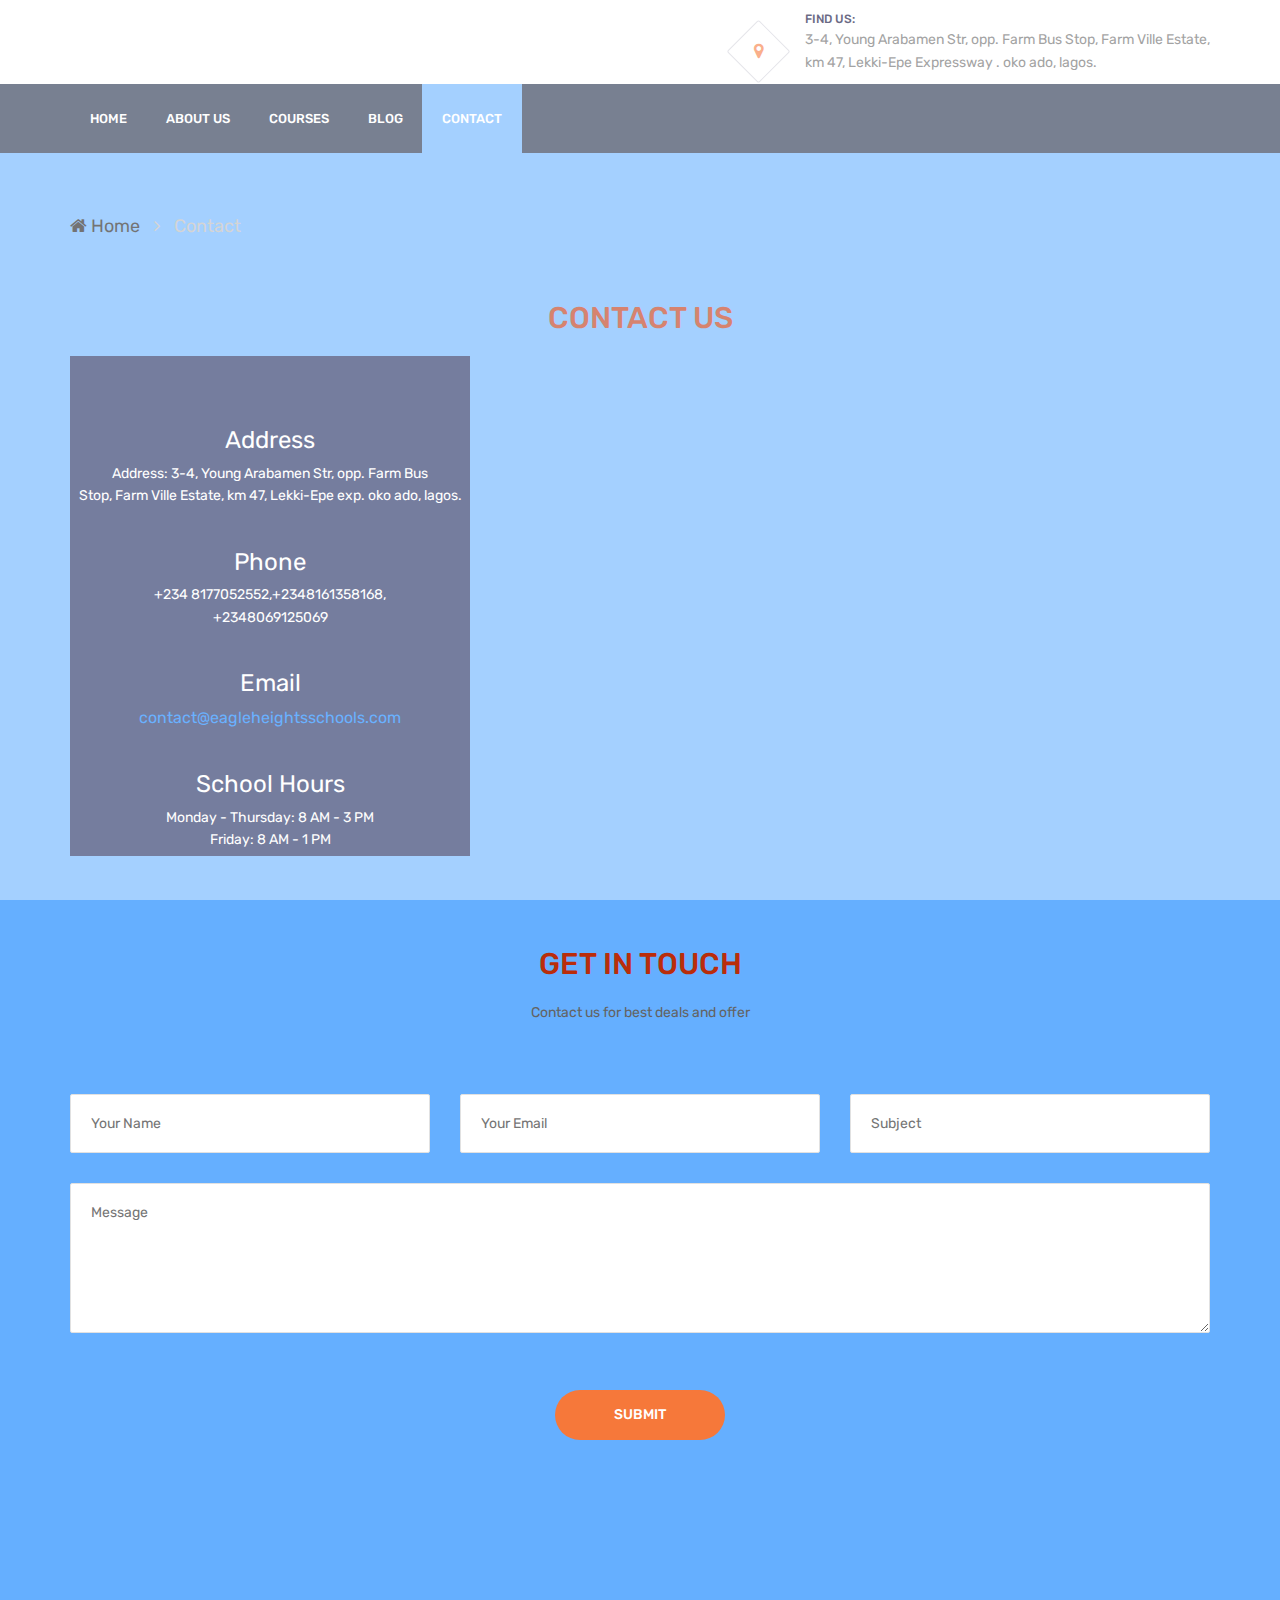
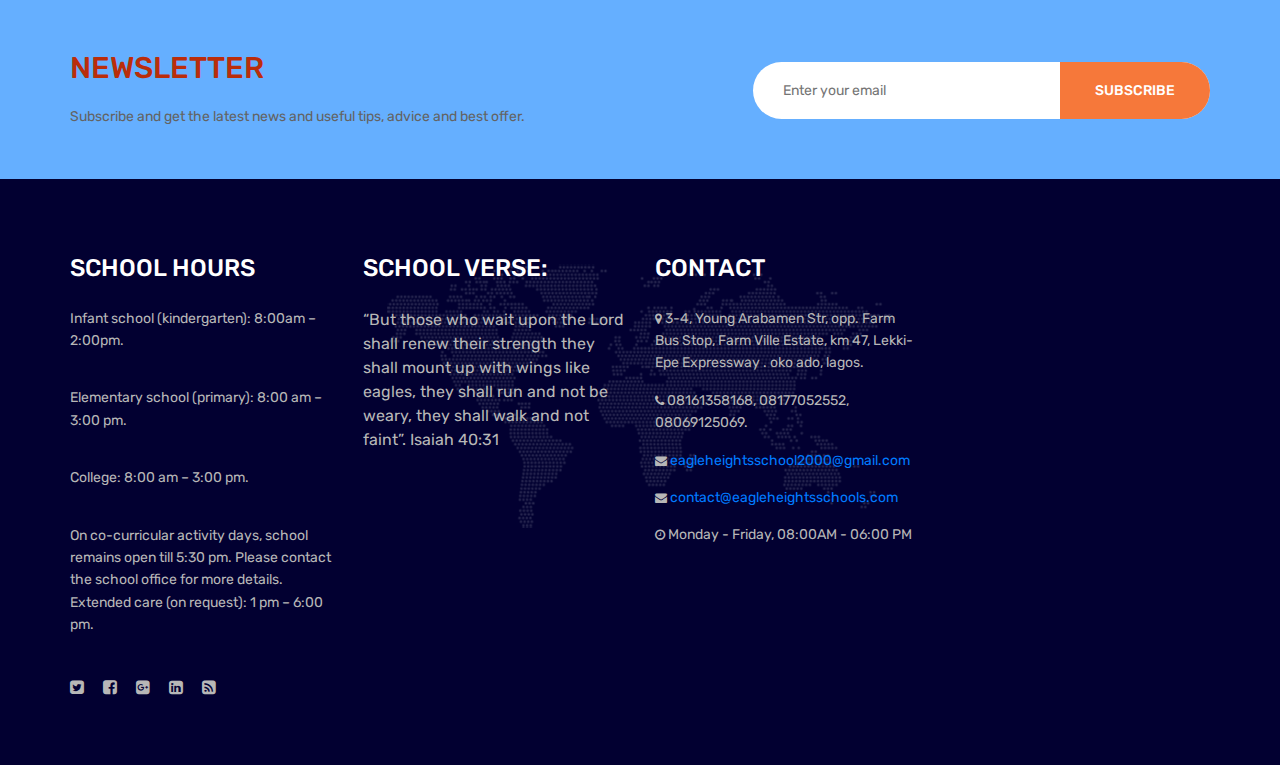
==== commit 91fcf5c3: "Update contact.html" ====
--- a/contact.html
+++ b/contact.html
@@ -1,7 +1,7 @@
 <!DOCTYPE html>
 <html lang="en">
 <head>
-	<title>Unica - University Template</title>
+	<title>Eagleheights Schools</title>
 	<meta charset="UTF-8">
 	<meta name="description" content="Unica University Template">
 	<meta name="keywords" content="event, unica, creative, html">
@@ -37,18 +37,14 @@
 	<header class="header-section">
 		<div class="container">
 			<!-- logo -->
-			<a href="index.html" class="site-logo"><img src="img/logo.png" alt=""></a>
+			<a href="index.html" class="site-logo"><img src="img/ko.jpg" alt=""></a>
 			<div class="nav-switch">
 				<i class="fa fa-bars"></i>
 			</div>
 			<div class="header-info">
 				<div class="hf-item">
-					<i class="fa fa-clock-o"></i>
-					<p><span>Working time:</span>Monday - Friday: 08 AM - 06 PM</p>
-				</div>
-				<div class="hf-item">
 					<i class="fa fa-map-marker"></i>
-					<p><span>Find us:</span>40 Baria Street 133/2, New York City, US</p>
+					 <p><span>Find us:</span>3-4, Young Arabamen Str, opp. Farm Bus Stop, Farm Ville Estate,<br> km 47, Lekki-Epe Expressway . oko ado, lagos.</p>
 				</div>
 			</div>
 		</div>
@@ -60,13 +56,10 @@
 	<nav class="nav-section">
 		<div class="container">
 			<div class="nav-right">
-				<a href=""><i class="fa fa-search"></i></a>
-				<a href=""><i class="fa fa-shopping-cart"></i></a>
 			</div>
 			<ul class="main-menu">
 				<li><a href="index.html">Home</a></li>
 				<li><a href="about.html">About Us</a></li>
-				<li><a href="#">Event</a></li>
 				<li><a href="course.html">COURSES</a></li>
 				<li><a href="blog.html">blog</a></li>
 				<li class="active"><a href="contact.html">Contact</a></li>
@@ -88,24 +81,27 @@
 
 	<!-- Courses section -->
 	<section class="contact-page spad pt-0">
+				<div class="section-title text-center">
+					<h3>CONTACT US</h3>
 		<div class="container">
 			<div class="map-section">
 				<div class="contact-info-warp">
 					<div class="contact-info">
 						<h4>Address</h4>
-						<p>40 Baria Street 133/2, NewYork City, US</p>
+						<p>Address: 3-4, Young Arabamen Str, opp. Farm Bus<br> Stop, Farm Ville Estate, km 47, Lekki-Epe exp. oko ado, lagos.</p>
 					</div>
 					<div class="contact-info">
 						<h4>Phone</h4>
-						<p>(+88) 111 555 666</p>
+						<p>+234 8177052552,+2348161358168,<br> +2348069125069</p>
 					</div>
 					<div class="contact-info">
 						<h4>Email</h4>
-						<p>infodeercreative@gmail.com</p>
-					</div>
-					<div class="contact-info">
-						<h4>Working time</h4>
-						<p>Monday - Friday: 08 AM - 06 PM</p>
+						<a href="mailto:contact@eagleheightsschools.com">contact@eagleheightsschools.com </a>
+					</div>
+					<div class="contact-info">
+						<h4>School Hours</h4>
+						<p>Monday - Thursday: 8 AM - 3 PM</p>
+						<p>Friday:  8 AM - 1 PM</p>
 					</div>
 				</div>
 				<!-- Google map -->
@@ -160,7 +156,7 @@
 			</div>
 		</div>
 	</section>
-	<!-- Newsletter section end -->	
+
 
 
 	<!-- Footer section -->
@@ -169,69 +165,62 @@
 			<div class="row">
 				<!-- widget -->
 				<div class="col-sm-6 col-lg-3 footer-widget">
-					<div class="about-widget">
-						<img src="img/logo-light.png" alt="">
-						<p>orem ipsum dolor sit amet, consecter adipiscing elite. Donec minos varius, viverra justo ut, aliquet nisl.</p>
-						<div class="social pt-1">
-							<a href=""><i class="fa fa-twitter-square"></i></a>
-							<a href=""><i class="fa fa-facebook-square"></i></a>
-							<a href=""><i class="fa fa-google-plus-square"></i></a>
-							<a href=""><i class="fa fa-linkedin-square"></i></a>
-							<a href=""><i class="fa fa-rss-square"></i></a>
-						</div>
-					</div>
-				</div>
+                    <div class="about-widget">
+                        <h4 class="fw-title">School Hours</h4>
+                        <p>Infant school (kindergarten): 8:00am – 2:00pm.</p>
+                        <p>Elementary school (primary): 8:00 am – 3:00 pm.</p>
+                        <p>College: 8:00 am – 3:00 pm.</p>
+                        <p>On co-curricular activity days, school remains open till 5:30 pm. Please contact the school office for more details. Extended care (on request): 1 pm – 6:00 pm.</p>
+                        <div class="social pt-1">
+                            <a href=""><i class="fa fa-twitter-square"></i></a>
+                            <a href=""><i class="fa fa-facebook-square"></i></a>
+                            <a href=""><i class="fa fa-google-plus-square"></i></a>
+                            <a href=""><i class="fa fa-linkedin-square"></i></a>
+                            <a href=""><i class="fa fa-rss-square"></i></a>
+                        </div>
+                    </div>
+                </div>
+				<!-- widget -->
+				
 				<!-- widget -->
 				<div class="col-sm-6 col-lg-3 footer-widget">
-					<h6 class="fw-title">USEFUL LINK</h6>
-					<div class="dobule-link">
-						<ul>
-							<li><a href="">Home</a></li>
-							<li><a href="">About us</a></li>
-							<li><a href="">Services</a></li>
-							<li><a href="">Events</a></li>
-							<li><a href="">Features</a></li>
-						</ul>
-						<ul>
-							<li><a href="">Policy</a></li>
-							<li><a href="">Term</a></li>
-							<li><a href="">Help</a></li>
-							<li><a href="">FAQs</a></li>
-							<li><a href="">Site map</a></li>
-						</ul>
-					</div>
-				</div>
+                    <h4 class="fw-title">School Verse:</h4>
+                    <ul class="recent-post">
+                        <li>
+                            “But those who wait upon the Lord shall renew their strength they shall mount up with wings like eagles, they shall run and not be weary, they shall walk and not faint”. Isaiah 40:31
+                        </li>
+                    </ul>
+                </div>
 				<!-- widget -->
 				<div class="col-sm-6 col-lg-3 footer-widget">
-					<h6 class="fw-title">RECENT POST</h6>
-					<ul class="recent-post">
-						<li>
-							<p>Snackable study:How to break <br> up your master's degree</p>
-							<span><i class="fa fa-clock-o"></i>24 Mar 2018</span>
-						</li>
-						<li>
-							<p>Open University plans major <br> cuts to number of staff</p>
-							<span><i class="fa fa-clock-o"></i>24 Mar 2018</span>
-						</li>
-					</ul>
-				</div>
-				<!-- widget -->
-				<div class="col-sm-6 col-lg-3 footer-widget">
-					<h6 class="fw-title">CONTACT</h6>
-					<ul class="contact">
-						<li><p><i class="fa fa-map-marker"></i> 40 Baria Street 133/2, NewYork City,US</p></li>
-						<li><p><i class="fa fa-phone"></i> (+88) 111 555 666</p></li>
-						<li><p><i class="fa fa-envelope"></i> infodeercreative@gmail.com</p></li>
-						<li><p><i class="fa fa-clock-o"></i> Monday - Friday, 08:00AM - 06:00 PM</p></li>
-					</ul>
-				</div>
-			</div>
+                    <h4 class="fw-title">CONTACT</h4>
+                    <ul class="contact">
+                        <li>
+                            <p><i class="fa fa-map-marker"></i> 3-4, Young Arabamen Str, opp. Farm Bus Stop, Farm Ville Estate, km 47, Lekki-Epe Expressway . oko ado, lagos.</p>
+                        </li>
+                        <li>
+                            <p><i class="fa fa-phone"></i> 08161358168, 08177052552, 08069125069.</p>
+                        </li>
+                        <li>
+                            <p><i class="fa fa-envelope fa-2x"></i>
+                                <a href="mailto:eagleheightsschool2000@gmail.com">eagleheightsschool2000@gmail.com</a>
+                        <li>
+                            <p><i class="fa fa-envelope fa-2x"></i>
+                                <a href="mailto:contact@eagleheightsschools.com">contact@eagleheightsschools.com </a>
+                        </li>
+                        <li>
+                            <p>
+                                <i class="fa fa-clock-o"></i> Monday - Friday, 08:00AM - 06:00 PM</p>
+                        </li>
+                    </ul>
+                </div>
+            </div>
 		</div>
 		<!-- copyright -->
-		<div class="copyright">
-			<div class="container">
+	  <!-- <div class="copyright">
+			<div class="container">-->
 				<p><!-- Link back to Colorlib can't be removed. Template is licensed under CC BY 3.0. -->
-Copyright &copy;<script>document.write(new Date().getFullYear());</script> All rights reserved | This template is made with <i class="fa fa-heart-o" aria-hidden="true"></i> by <a href="https://colorlib.com" target="_blank">Colorlib</a>
+<!-- Copyright &copy;<script>document.write(new Date().getFullYear());</script> All rights reserved | This template is made with <i class="fa fa-heart-o" aria-hidden="true"></i> by <a href="https://colorlib.com" target="_blank">Colorlib</a>_-->
 <!-- Link back to Colorlib can't be removed. Template is licensed under CC BY 3.0. --></p>
 			</div>		
 		</div>
@@ -254,4 +243,4 @@
 	<script src="js/map.js"></script>
 	
 </body>
-</html>+</html>
--- a/css/style.css
+++ b/css/style.css
@@ -10,7 +10,7 @@
 h4,
 h5,
 h6 {
-	color:#721c24;
+	color:#BA2D0B;
 	margin: 0;
 	font-weight: 500;
 	font-family: 'Rubik', sans-serif;
@@ -77,6 +77,7 @@
 .spad {
 	padding-top: 90px;
 	padding-bottom: 90px;
+	background-color: #65AFFF;
 }
 
 .section-title {
@@ -290,7 +291,7 @@
 }
 
 .nav-section {
-	background: #a63125;
+	background: #1B2845;
 }
 
 
@@ -316,11 +317,11 @@
 }
 
 .main-menu li a:hover {
-	background: #1b7bad;
+	background: #65AFFF;
 }
 
 .main-menu li.active a {
-	background: #1b7bad;
+	background: #65AFFF;
 }
 
 /*---------------------
@@ -354,7 +355,7 @@
 }
 
 .hs-item .hs-title {
-	color:#a63125;
+	color:#DE541E;
 	font-size: 48px;
 	margin-bottom: 25px;
 	position: relative;
@@ -921,7 +922,7 @@
 -----------------------*/
 
 .newsletter-section {
-	background: #f7f7f7;
+	background:  #65AFFF;
 	padding: 50px 0;
 }
 
@@ -1075,6 +1076,7 @@
 	padding: 60px 0;
 	color: #b7b7b7;
 	font-size: 18px;
+	background-color: #65AFFF;
 }
 
 .site-breadcrumb a {
@@ -1877,4 +1879,4 @@
 	.comment-warp .comment .comment-content {
 		padding-left: 0;
 	}
-}+}
